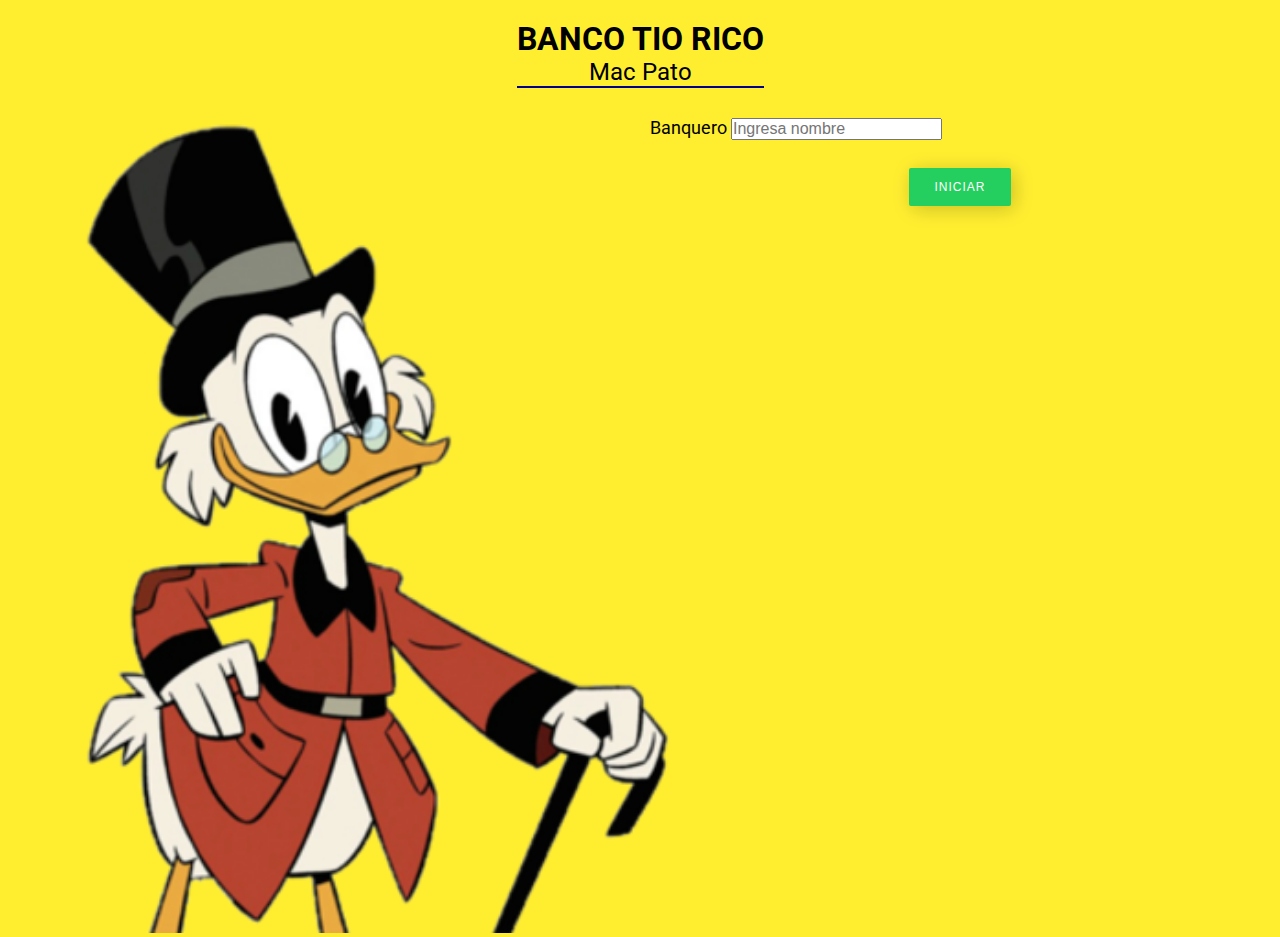
==== index.html @ b37c87fb "Se trabajó en los estilos de la pagina principal" ====
<!DOCTYPE html>
<html lang="en">
<head>
    <meta name="robots" content="noindex">
    <meta charset="UTF-8">
    <meta name="viewport" content="width=device-width, initial-scale=1.0">
    <title>Banco Tio Rico</title>
    <!-- Fuente roboto -->
    <link href="https://fonts.googleapis.com/css?family=Roboto&display=swap" rel="stylesheet">
    <link rel="stylesheet" href="./css/style.css">
</head>
<body>
    <main>
        <div class="contenedor">
            <div class="formulario">
                <div class="formulario__titulo">
                    <h1>Banco Tio rico</h1>
                    <p>Mac Pato</p>
                </div>
                <div class="formulario__imagen">
                    <img src="./img/TioMacPato.png" alt="Imagen de tio rioco Mac Pato">
                </div>
                <div class="formulario__campos">
                    <form>
                        <label for="nombreBanquero">Banquero</label>
                        <input id="nombreBanquero" type="text" name="nombreBanquero" placeholder="Ingresa nombre">
                        <input type="button" value="Iniciar">
                    </form>
                </div>
            </div>
        </div>
    </main>
</body>
</html>
---- css/style.css ----
*{
    margin: 0;
    padding: 0;
    box-sizing: border-box;
}

body{
    font-family: 'Roboto', sans-serif;
    font-size: 16px;
    background: #FFEE30;
    height: 100vh;
}

.contenedor{
    display: flex;
    justify-content: center;
    align-items: center; 
    height: 100vh;
}

/*+++++++++++  Reglas para el formulario de inicio  +++++++++*/
.formulario{
    display: grid;
    width: 100%;
    margin: auto;
    grid-template-columns: repeat(2, 1fr);
    margin: auto;
}

.formulario__titulo{
    grid-column: span 2;
    margin: 20px auto;
    border-bottom: 2px solid darkblue;
}

.formulario__titulo h1{
    text-align: center;
    text-transform: uppercase;
    font-size: 2em;
}

.formulario__titulo p{
    text-align: center;
    font-size: 1.5em;
}

.formulario__imagen{
    margin-left: 20px;
    margin-right: -40px;
}

.formulario img{
    width: 100%;
}

.formulario__campos{
    padding: 10px;
}

.formulario__campos label{
    font-size: 1.1em;
    margin-bottom: 10px;
    display: inline-block;
}

.formulario__campos input[type="button"]{
    display: block;
    color: #fff;
    background-color: #24cf5f;
    padding: 12px 25px;
    font-size: 0.75em;
    letter-spacing: 1px;
    text-transform: uppercase;
    border: 0;
    border-radius: 2px;
    outline: 0;
    box-shadow: 3px 3px 20px rgba(0, 0, 0, 0.2);
    margin: 20px auto;

}

.formulario__campos input[type="text"]{
    font-size: 1em;
}
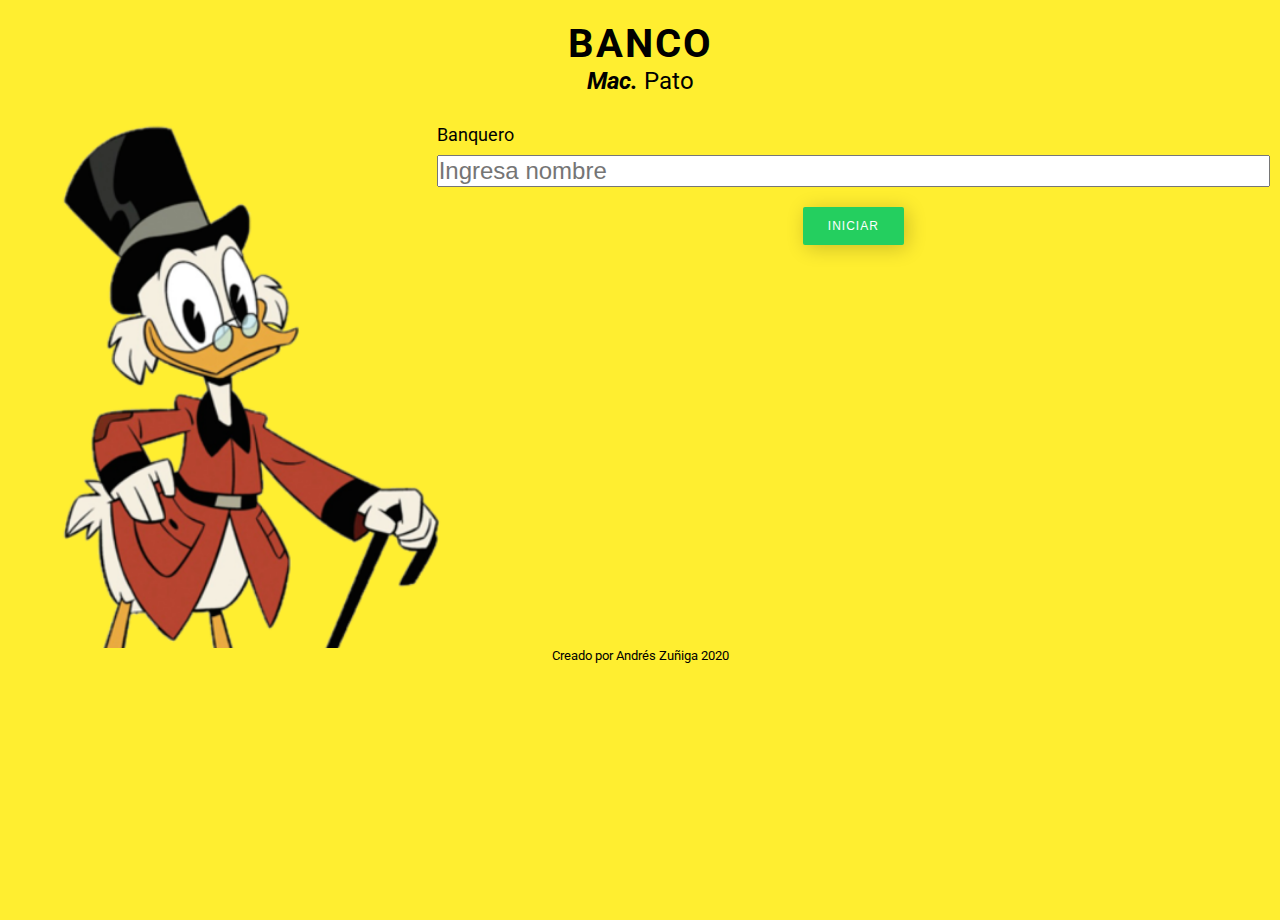
==== commit 889d29f9: "Se trabajo en la logica para crear al banquero v1.0" ====
--- a/index.html
+++ b/index.html
@@ -1,34 +1,54 @@
 <!DOCTYPE html>
-<html lang="en">
-<head>
-    <meta name="robots" content="noindex">
-    <meta charset="UTF-8">
-    <meta name="viewport" content="width=device-width, initial-scale=1.0">
+<html lang="es">
+  <head>
+    <meta name="robots" content="noindex" />
+    <meta charset="UTF-8" />
+    <meta name="viewport" content="width=device-width, initial-scale=1.0" />
     <title>Banco Tio Rico</title>
     <!-- Fuente roboto -->
-    <link href="https://fonts.googleapis.com/css?family=Roboto&display=swap" rel="stylesheet">
-    <link rel="stylesheet" href="./css/style.css">
-</head>
-<body>
-    <main>
+    <link
+      href="https://fonts.googleapis.com/css?family=Roboto&display=swap"
+      rel="stylesheet"
+    />
+    <link rel="stylesheet" href="./css/style.css" />
+  </head>
+  <body>
+    <div class="grid">
+      <header class="header">
+        <h1 class="header__title">Banco</h1>
+        <p class="header__subtitle"><span>Mac.</span> Pato</p>
+      </header>
+
+      <main>
         <div class="contenedor">
-            <div class="formulario">
-                <div class="formulario__titulo">
-                    <h1>Banco Tio rico</h1>
-                    <p>Mac Pato</p>
-                </div>
-                <div class="formulario__imagen">
-                    <img src="./img/TioMacPato.png" alt="Imagen de tio rioco Mac Pato">
-                </div>
-                <div class="formulario__campos">
-                    <form>
-                        <label for="nombreBanquero">Banquero</label>
-                        <input id="nombreBanquero" type="text" name="nombreBanquero" placeholder="Ingresa nombre">
-                        <input type="button" value="Iniciar">
-                    </form>
-                </div>
+          <div class="formulario">
+            <div class="formulario__imagen">
+              <img
+                src="./img/TioMacPato.png"
+                alt="Imagen de tio rioco Mac Pato"
+              />
             </div>
+            <div class="formulario__campos">
+              <form>
+                <label for="nombreBanquero">Banquero</label>
+                <input
+                  id="bankerName"
+                  type="text"
+                  name="nombreBanquero"
+                  placeholder="Ingresa nombre"
+                />
+                <input type="button" value="Iniciar" id="index__button"/>
+              </form>
+            </div>
+          </div>
         </div>
-    </main>
-</body>
-</html>+      </main>
+
+      <footer class="footer">
+        <p>Creado por Andrés Zuñiga 2020</p>
+      </footer>
+    </div>
+
+    <script src="./js/app.js"></script>
+  </body>
+</html>
--- a/css/style.css
+++ b/css/style.css
@@ -15,7 +15,38 @@
     display: flex;
     justify-content: center;
     align-items: center; 
-    height: 100vh;
+    height: 100%;
+}
+
+.header{
+    margin: 20px auto;
+    
+}
+
+.header__title{
+    text-align: center;
+    text-transform: uppercase;
+    font-size: 2.5em;
+    letter-spacing: 2px;
+}
+
+.header__subtitle{
+    text-align: center;
+    font-size: 1.5em;
+}
+
+.header__subtitle span{
+    font-style: italic;
+    font-weight: bold;
+}
+
+main{
+}
+
+.footer{
+    text-align: center;
+    font-size: 0.8em;
+    width: 100%;
 }
 
 /*+++++++++++  Reglas para el formulario de inicio  +++++++++*/
@@ -23,7 +54,8 @@
     display: grid;
     width: 100%;
     margin: auto;
-    grid-template-columns: repeat(2, 1fr);
+    grid-template-columns: 1fr 2fr;
+    grid-auto-rows: unset;
     margin: auto;
 }
 
@@ -47,10 +79,14 @@
 .formulario__imagen{
     margin-left: 20px;
     margin-right: -40px;
+    width: 100%;
+    height: 100%;
+    
 }
 
 .formulario img{
     width: 100%;
+    display: block;
 }
 
 .formulario__campos{
@@ -61,6 +97,12 @@
     font-size: 1.1em;
     margin-bottom: 10px;
     display: inline-block;
+}
+
+#bankerName{
+    font-size: 1.5em;
+    display: block;
+    width: 100%;
 }
 
 .formulario__campos input[type="button"]{
